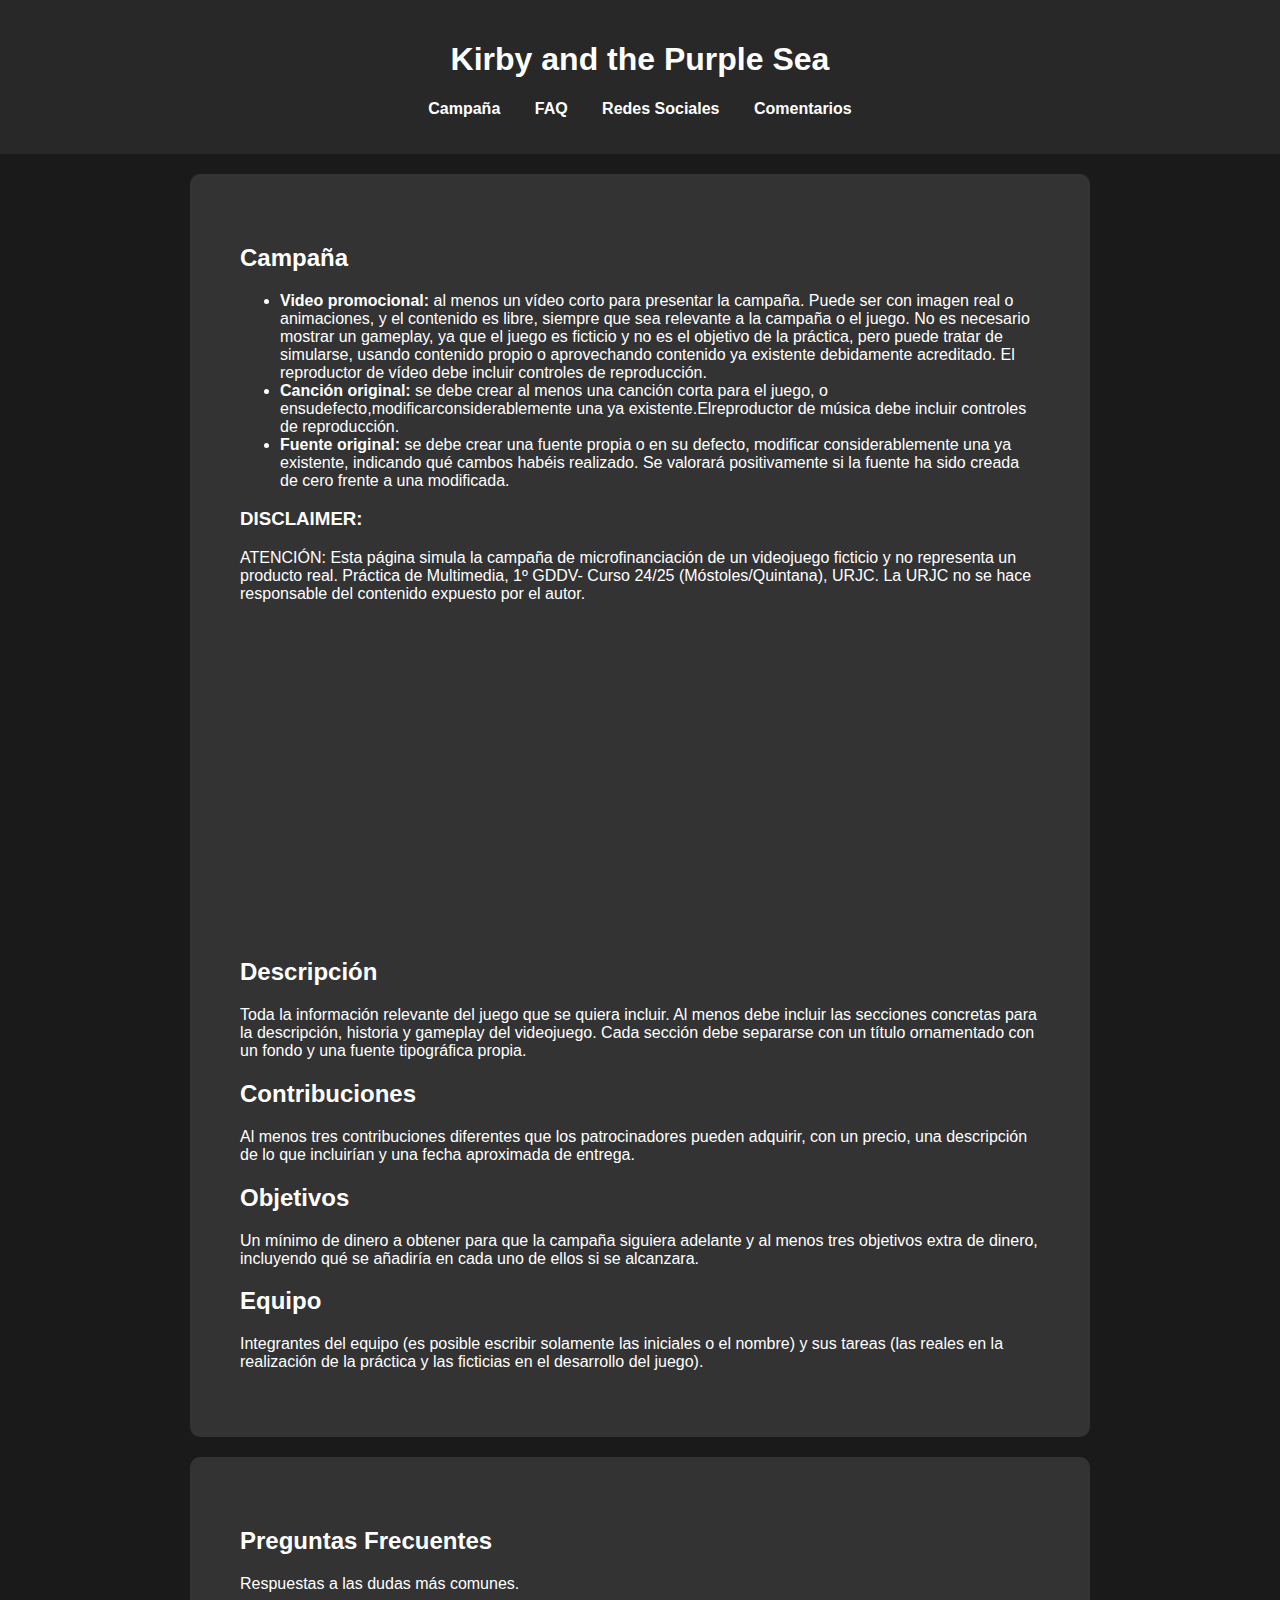
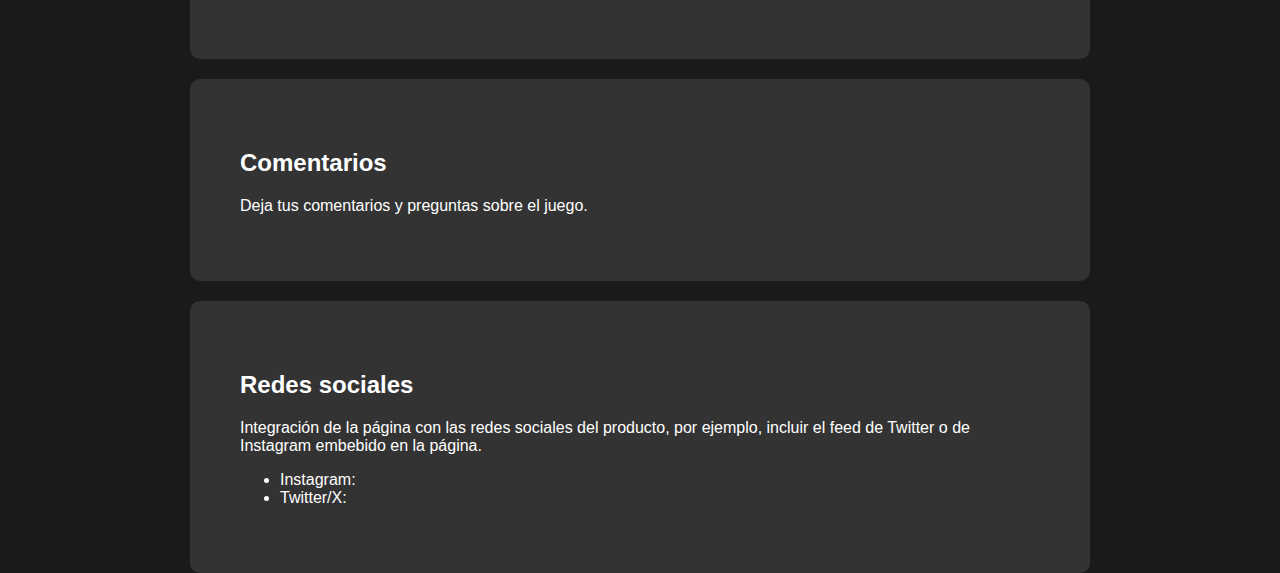
==== CÓDIGO/PaginaWeb.html @ 6eb128fa "Add files via upload" ====
<!DOCTYPE html>
<html lang="es">
<head>
    <meta charset="UTF-8">
    <meta name="viewport" content="width=device-width, initial-scale=1.0">
    <title>Kickstarter</title>
    <link rel="stylesheet" href="diseño.css">
    <script defer src="script.js"></script>
</head>
<body>
    <header>
        <h1>Kirby and the Purple Sea</h1>
        <nav>
            <ul>
                <li><a href="#campaña">Campaña</a></li>
                <li><a href="#preguntas">FAQ</a></li>
                <li><a href="#redesSociales">Redes Sociales</a></li>
                <li><a href="#comentarios">Comentarios</a></li>
            </ul>
        </nav>
    </header>
    
    <section id="campaña">
        <h2>Campaña</h2>
        <ul>
            <li><b>Video promocional:</b> al menos un vídeo corto para presentar la campaña. Puede ser con imagen real o animaciones, y el contenido es libre, siempre que sea relevante a la campaña o el juego. No es necesario mostrar un gameplay, ya que el juego es ficticio y no es el objetivo de la práctica, pero puede tratar de simularse, usando contenido propio o aprovechando contenido ya existente debidamente acreditado. El reproductor de vídeo debe incluir controles de reproducción.</li>
            <li><b>Canción original:</b> se debe crear al menos una canción corta para el juego, o ensudefecto,modificarconsiderablemente una ya existente.Elreproductor de música debe incluir controles de reproducción.</li>
            <li><b>Fuente original:</b> se debe crear una fuente propia o en su defecto, modificar considerablemente una ya existente, indicando qué cambos habéis realizado. Se valorará positivamente si la fuente ha sido creada de cero frente a una modificada.</li>
            
        </ul>
        <h3>DISCLAIMER:</h3>
        <p>ATENCIÓN: Esta página simula la campaña de microfinanciación de un videojuego ficticio y no representa un producto real. Práctica de Multimedia, 1º GDDV- Curso 24/25 (Móstoles/Quintana), URJC. La URJC no se hace responsable del contenido expuesto por el autor.</p>
        <div class="video-container">
            <iframe width="560" height="315" src="https://www.youtube.com/embed/VIDEO_ID" title="Video del Juego" frameborder="0" allowfullscreen></iframe>
        </div>
        <p>
            <h2>Descripción</h2>
            Toda la información relevante del juego que se quiera incluir. Al menos debe incluir las secciones concretas para la descripción, historia y gameplay del videojuego. Cada sección debe separarse con un título ornamentado con un fondo y una fuente tipográfica propia.
        </p>
        <p>
            <h2>Contribuciones</h2>
            Al menos tres contribuciones diferentes que los patrocinadores pueden adquirir, con un precio, una descripción de lo que incluirían y una fecha aproximada de entrega.
        </p>
        <p>
            <h2>Objetivos</h2>
            Un mínimo de dinero a obtener para que la campaña siguiera adelante y al menos tres objetivos extra de dinero, incluyendo qué se añadiría en cada uno de ellos si se alcanzara.
        </p>
        <p>
            <h2>Equipo</h2>
            Integrantes del equipo (es posible escribir solamente las iniciales o el nombre) y sus tareas (las reales en la realización de la práctica y las ficticias en el desarrollo del juego).
        </p>
    </section>
    
    
    
    
    
    <section id="preguntas">
        <h2>Preguntas Frecuentes</h2>
        <p>Respuestas a las dudas más comunes.</p>
    </section>

    
    
    <!--Esta parte está hecha con chatgpt porque no tengo ni idea de como usar Disqus lololol -->
    <section id="comentarios">
        <h2>Comentarios</h2>
        <p>Deja tus comentarios y preguntas sobre el juego.</p>
        <!-- Código de Disqus: -->
        <div id="disqus_thread"></div>
        <script>
            (function() {
                var d = document, s = d.createElement('script');
                s.src = 'https://[YOUR_DISQUS_SHORTNAME].disqus.com/embed.js';
                s.setAttribute('data-timestamp', +new Date());
                (d.head || d.body).appendChild(s);
            })();
        </script>
        <noscript>Por favor, habilita JavaScript para ver los comentarios.</noscript>
    </section>
 <!--Hasta aquí -->
    
 <section id="redesSociales">
    <h2>Redes sociales</h2>
    Integración de la página con las redes sociales del producto, por ejemplo, incluir el feed de Twitter o de Instagram embebido en la página.
    <p>
        <ul>
            <li>Instagram:</li>
            <li>Twitter/X:</li>
        </ul>
    </p>
</section>

</body>
</html>
---- CÓDIGO/diseño.css ----
/* Estilos generales */
body {
    font-family: Arial, sans-serif;
    margin: 0;
    padding: 0;
    background-color: #1a1a1a;
    color: #ffffff;
}

/* Estilo del encabezado */
header {
    background-color: #282828;
    padding: 20px;
    text-align: center;
}

nav ul {
    list-style: none;
    padding: 0;
}

nav ul li {
    display: inline;
    margin: 0 15px;
}

nav ul li a {
    color: #ffffff;
    text-decoration: none;
    font-weight: bold;
}

/* Secciones */
section {
    padding: 50px;
    max-width: 800px;
    margin: auto;
    background-color: #333;
    border-radius: 10px;
    margin-top: 20px;
}

/* Pie de página */
footer {
    background-color: #222;
    padding: 20px;
    text-align: center;
    margin-top: 20px;
}
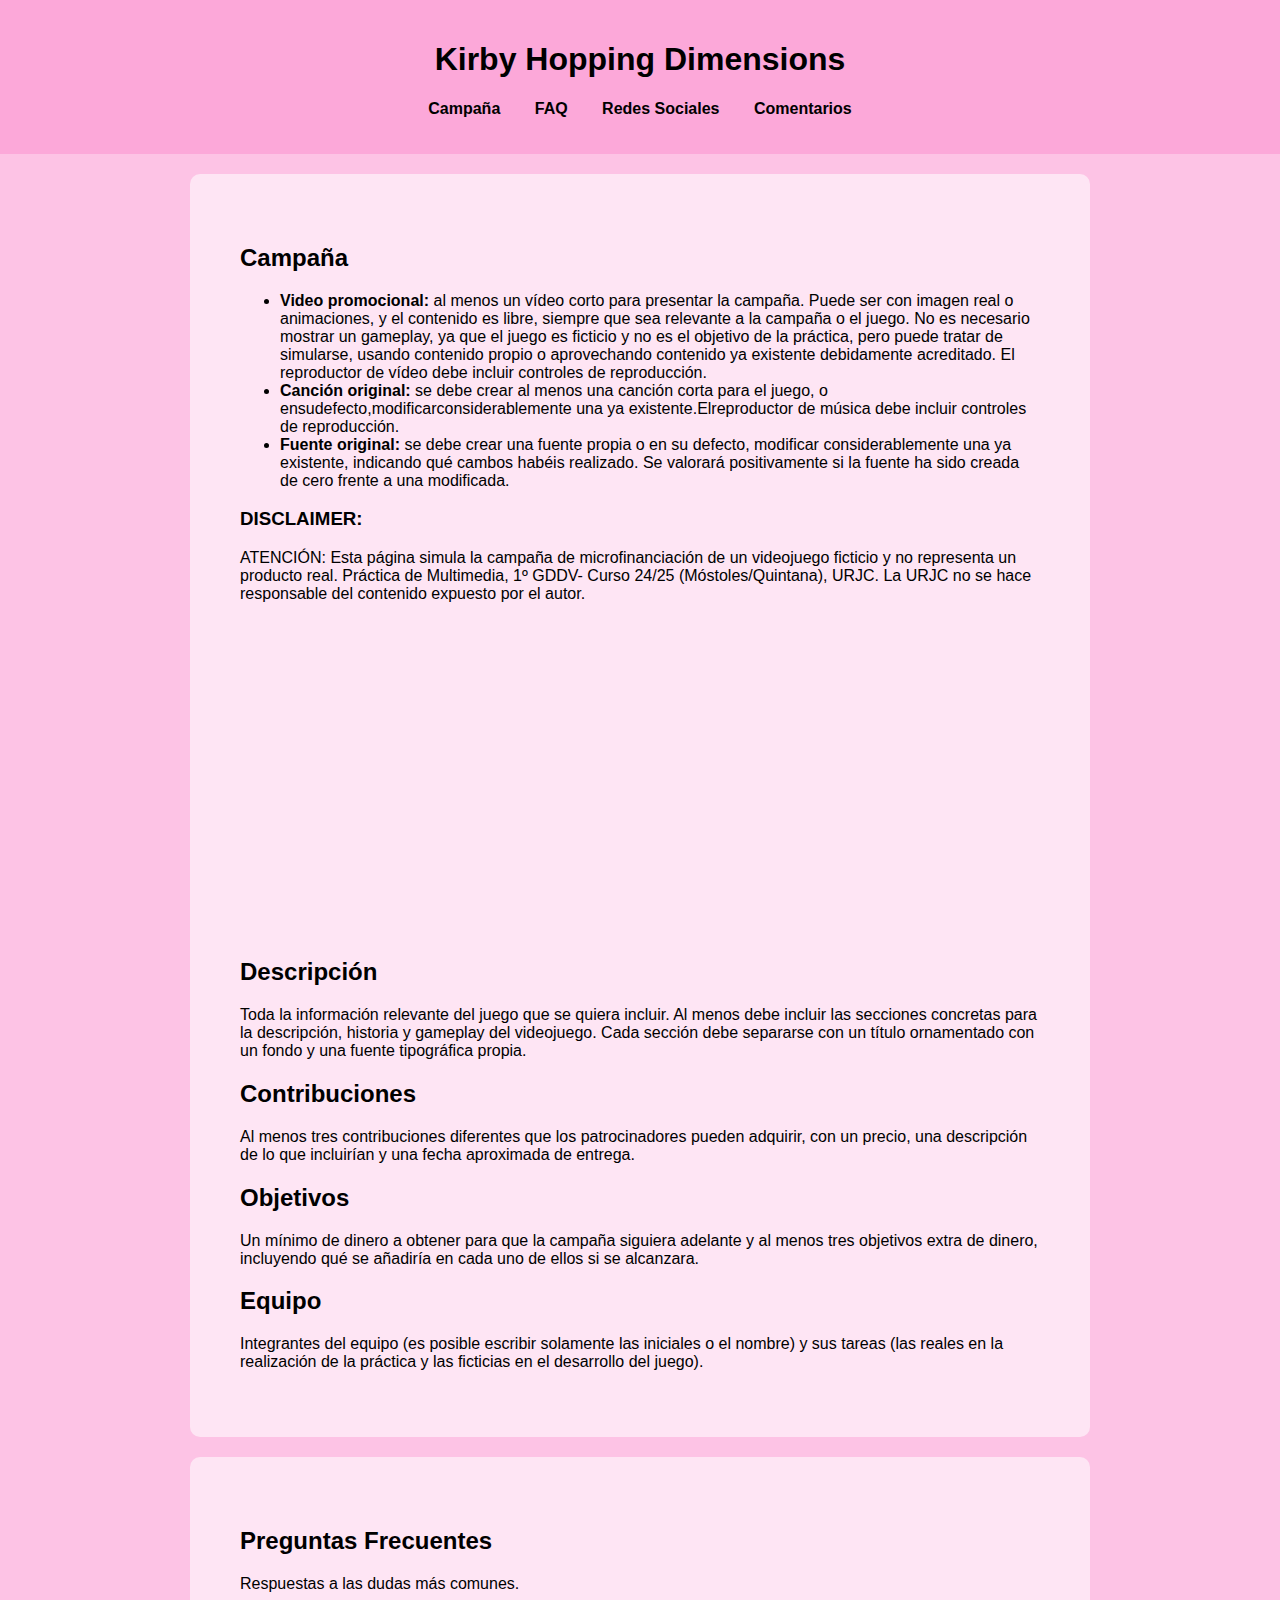
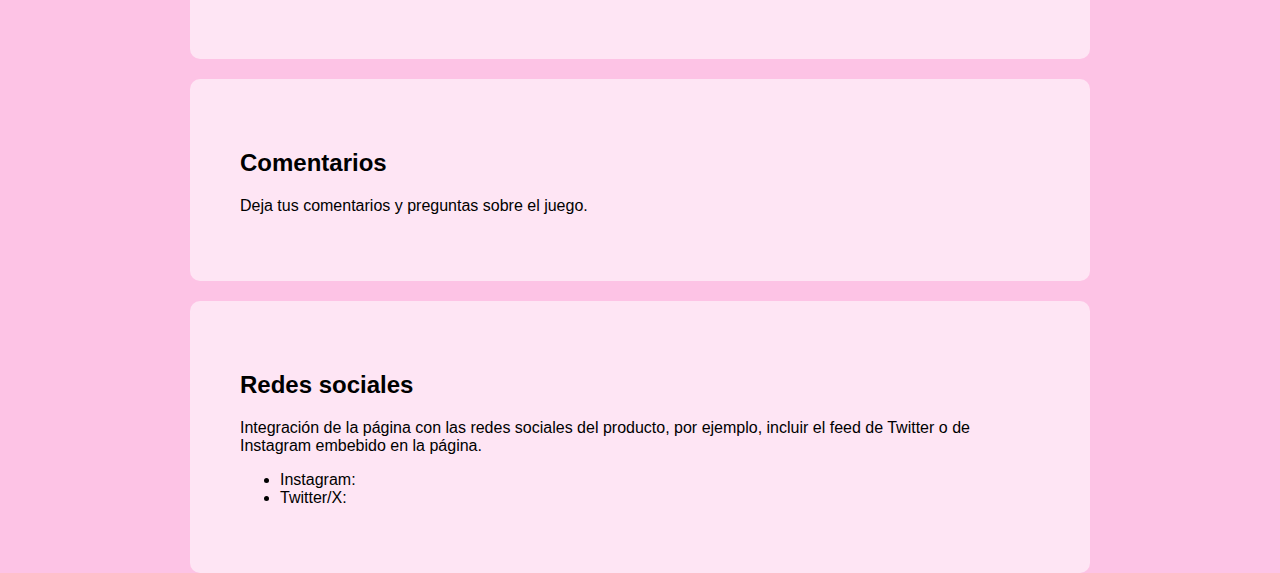
==== commit d1f94ca6: "Update PaginaWeb.html" ====
--- a/CÓDIGO/PaginaWeb.html
+++ b/CÓDIGO/PaginaWeb.html
@@ -9,7 +9,7 @@
 </head>
 <body>
     <header>
-        <h1>Kirby and the Purple Sea</h1>
+        <h1>Kirby Hopping Dimensions</h1>
         <nav>
             <ul>
                 <li><a href="#campaña">Campaña</a></li>
@@ -62,20 +62,11 @@
 
     
     
-    <!--Esta parte está hecha con chatgpt porque no tengo ni idea de como usar Disqus lololol -->
+   
     <section id="comentarios">
         <h2>Comentarios</h2>
         <p>Deja tus comentarios y preguntas sobre el juego.</p>
-        <!-- Código de Disqus: -->
-        <div id="disqus_thread"></div>
-        <script>
-            (function() {
-                var d = document, s = d.createElement('script');
-                s.src = 'https://[YOUR_DISQUS_SHORTNAME].disqus.com/embed.js';
-                s.setAttribute('data-timestamp', +new Date());
-                (d.head || d.body).appendChild(s);
-            })();
-        </script>
+       
         <noscript>Por favor, habilita JavaScript para ver los comentarios.</noscript>
     </section>
  <!--Hasta aquí -->
--- a/CÓDIGO/diseño.css
+++ b/CÓDIGO/diseño.css
@@ -1,15 +1,15 @@
-/* Estilos generales */
+
 body {
     font-family: Arial, sans-serif;
     margin: 0;
     padding: 0;
-    background-color: #1a1a1a;
-    color: #ffffff;
+    background-color: #fc92d08c; /*Fondo 1*/
+    color: #000000; /*Color del texto*/
 }
 
-/* Estilo del encabezado */
+
 header {
-    background-color: #282828;
+    background-color: #fc92d08c; /*Color del menú*/
     padding: 20px;
     text-align: center;
 }
@@ -25,25 +25,19 @@
 }
 
 nav ul li a {
-    color: #ffffff;
+    color: #000000; /*Color de las secciones del menú*/
     text-decoration: none;
     font-weight: bold;
 }
 
-/* Secciones */
+
 section {
     padding: 50px;
     max-width: 800px;
     margin: auto;
-    background-color: #333;
+    background-color: #ffffff8f; /*Fondo 2*/
     border-radius: 10px;
     margin-top: 20px;
 }
 
-/* Pie de página */
-footer {
-    background-color: #222;
-    padding: 20px;
-    text-align: center;
-    margin-top: 20px;
-}+
